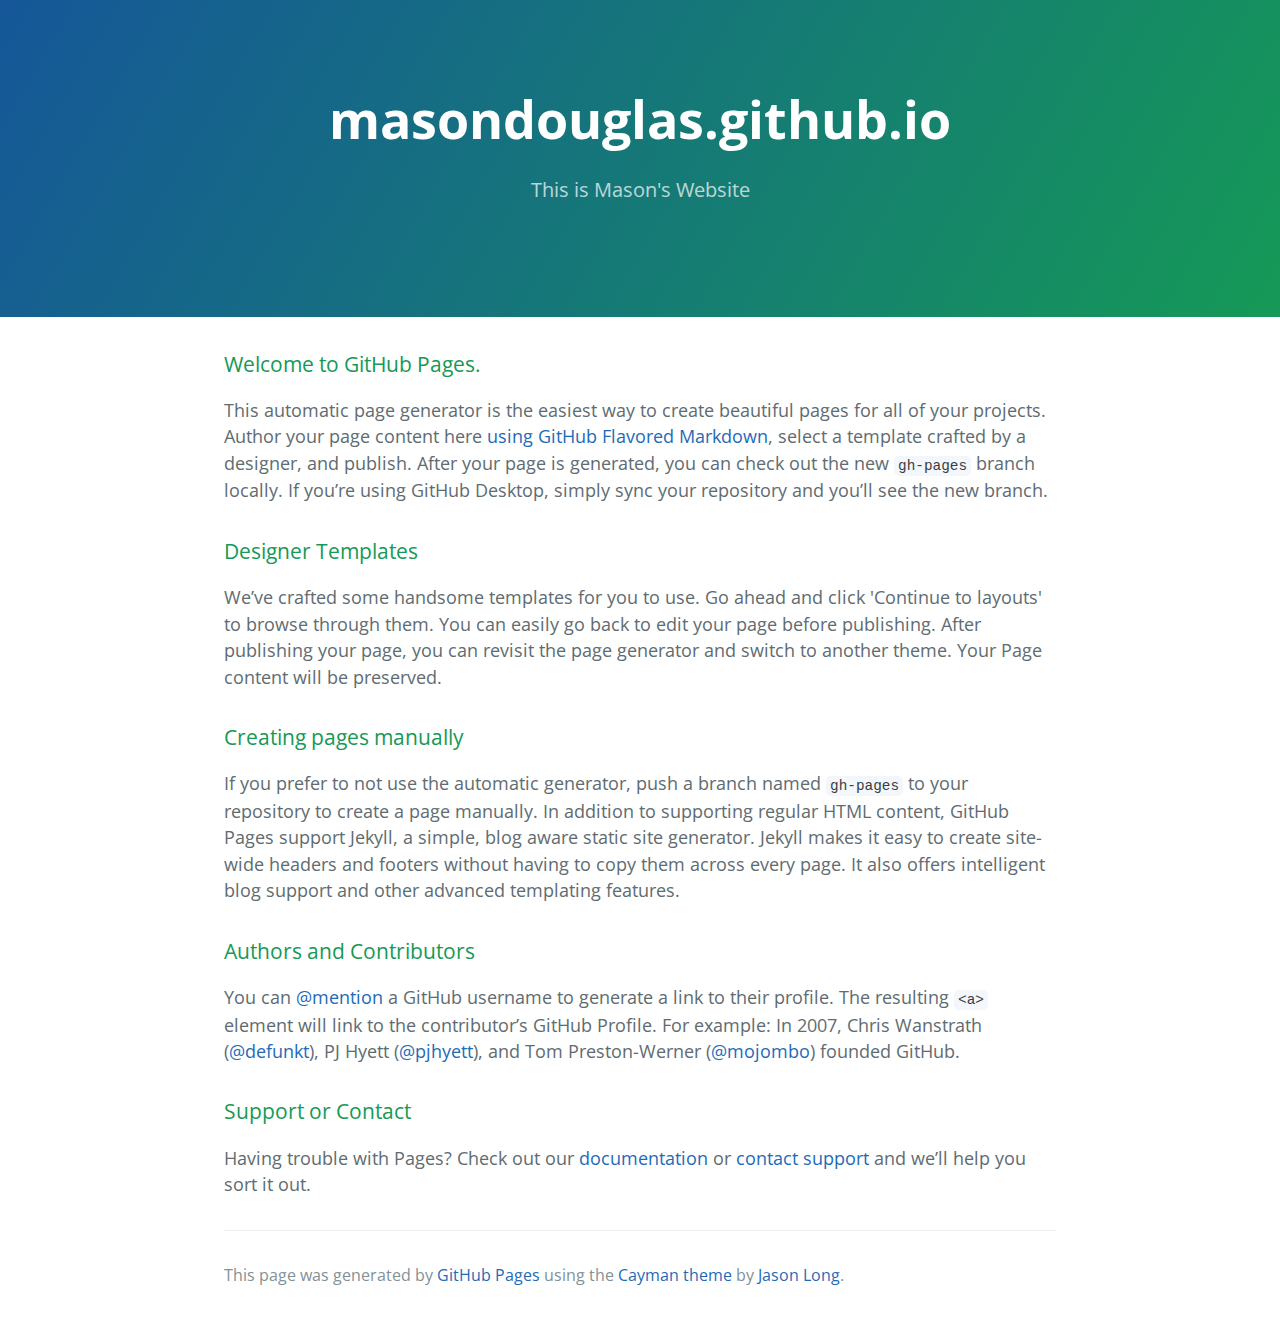
==== index.html @ 8ee0ec1b "Replace master branch with page content via GitHub" ====
<!DOCTYPE html>
<html lang="en-us">
  <head>
    <meta charset="UTF-8">
    <title>masondouglas.github.io by MasonDouglas</title>
    <meta name="viewport" content="width=device-width, initial-scale=1">
    <link rel="stylesheet" type="text/css" href="stylesheets/normalize.css" media="screen">
    <link href='https://fonts.googleapis.com/css?family=Open+Sans:400,700' rel='stylesheet' type='text/css'>
    <link rel="stylesheet" type="text/css" href="stylesheets/stylesheet.css" media="screen">
    <link rel="stylesheet" type="text/css" href="stylesheets/github-light.css" media="screen">
  </head>
  <body>
    <section class="page-header">
      <h1 class="project-name">masondouglas.github.io</h1>
      <h2 class="project-tagline">This is Mason&#39;s Website</h2>
    </section>

    <section class="main-content">
      <h3>
<a id="welcome-to-github-pages" class="anchor" href="#welcome-to-github-pages" aria-hidden="true"><span aria-hidden="true" class="octicon octicon-link"></span></a>Welcome to GitHub Pages.</h3>

<p>This automatic page generator is the easiest way to create beautiful pages for all of your projects. Author your page content here <a href="https://guides.github.com/features/mastering-markdown/">using GitHub Flavored Markdown</a>, select a template crafted by a designer, and publish. After your page is generated, you can check out the new <code>gh-pages</code> branch locally. If you’re using GitHub Desktop, simply sync your repository and you’ll see the new branch.</p>

<h3>
<a id="designer-templates" class="anchor" href="#designer-templates" aria-hidden="true"><span aria-hidden="true" class="octicon octicon-link"></span></a>Designer Templates</h3>

<p>We’ve crafted some handsome templates for you to use. Go ahead and click 'Continue to layouts' to browse through them. You can easily go back to edit your page before publishing. After publishing your page, you can revisit the page generator and switch to another theme. Your Page content will be preserved.</p>

<h3>
<a id="creating-pages-manually" class="anchor" href="#creating-pages-manually" aria-hidden="true"><span aria-hidden="true" class="octicon octicon-link"></span></a>Creating pages manually</h3>

<p>If you prefer to not use the automatic generator, push a branch named <code>gh-pages</code> to your repository to create a page manually. In addition to supporting regular HTML content, GitHub Pages support Jekyll, a simple, blog aware static site generator. Jekyll makes it easy to create site-wide headers and footers without having to copy them across every page. It also offers intelligent blog support and other advanced templating features.</p>

<h3>
<a id="authors-and-contributors" class="anchor" href="#authors-and-contributors" aria-hidden="true"><span aria-hidden="true" class="octicon octicon-link"></span></a>Authors and Contributors</h3>

<p>You can <a href="https://help.github.com/articles/basic-writing-and-formatting-syntax/#mentioning-users-and-teams" class="user-mention">@mention</a> a GitHub username to generate a link to their profile. The resulting <code>&lt;a&gt;</code> element will link to the contributor’s GitHub Profile. For example: In 2007, Chris Wanstrath (<a href="https://github.com/defunkt" class="user-mention">@defunkt</a>), PJ Hyett (<a href="https://github.com/pjhyett" class="user-mention">@pjhyett</a>), and Tom Preston-Werner (<a href="https://github.com/mojombo" class="user-mention">@mojombo</a>) founded GitHub.</p>

<h3>
<a id="support-or-contact" class="anchor" href="#support-or-contact" aria-hidden="true"><span aria-hidden="true" class="octicon octicon-link"></span></a>Support or Contact</h3>

<p>Having trouble with Pages? Check out our <a href="https://help.github.com/pages">documentation</a> or <a href="https://github.com/contact">contact support</a> and we’ll help you sort it out.</p>

      <footer class="site-footer">

        <span class="site-footer-credits">This page was generated by <a href="https://pages.github.com">GitHub Pages</a> using the <a href="https://github.com/jasonlong/cayman-theme">Cayman theme</a> by <a href="https://twitter.com/jasonlong">Jason Long</a>.</span>
      </footer>

    </section>

  
  </body>
</html>
---- stylesheets/stylesheet.css ----
* {
  box-sizing: border-box; }

body {
  padding: 0;
  margin: 0;
  font-family: "Open Sans", "Helvetica Neue", Helvetica, Arial, sans-serif;
  font-size: 16px;
  line-height: 1.5;
  color: #606c71; }

a {
  color: #1e6bb8;
  text-decoration: none; }
  a:hover {
    text-decoration: underline; }

.btn {
  display: inline-block;
  margin-bottom: 1rem;
  color: rgba(255, 255, 255, 0.7);
  background-color: rgba(255, 255, 255, 0.08);
  border-color: rgba(255, 255, 255, 0.2);
  border-style: solid;
  border-width: 1px;
  border-radius: 0.3rem;
  transition: color 0.2s, background-color 0.2s, border-color 0.2s; }
  .btn + .btn {
    margin-left: 1rem; }

.btn:hover {
  color: rgba(255, 255, 255, 0.8);
  text-decoration: none;
  background-color: rgba(255, 255, 255, 0.2);
  border-color: rgba(255, 255, 255, 0.3); }

@media screen and (min-width: 64em) {
  .btn {
    padding: 0.75rem 1rem; } }

@media screen and (min-width: 42em) and (max-width: 64em) {
  .btn {
    padding: 0.6rem 0.9rem;
    font-size: 0.9rem; } }

@media screen and (max-width: 42em) {
  .btn {
    display: block;
    width: 100%;
    padding: 0.75rem;
    font-size: 0.9rem; }
    .btn + .btn {
      margin-top: 1rem;
      margin-left: 0; } }

.page-header {
  color: #fff;
  text-align: center;
  background-color: #159957;
  background-image: linear-gradient(120deg, #155799, #159957); }

@media screen and (min-width: 64em) {
  .page-header {
    padding: 5rem 6rem; } }

@media screen and (min-width: 42em) and (max-width: 64em) {
  .page-header {
    padding: 3rem 4rem; } }

@media screen and (max-width: 42em) {
  .page-header {
    padding: 2rem 1rem; } }

.project-name {
  margin-top: 0;
  margin-bottom: 0.1rem; }

@media screen and (min-width: 64em) {
  .project-name {
    font-size: 3.25rem; } }

@media screen and (min-width: 42em) and (max-width: 64em) {
  .project-name {
    font-size: 2.25rem; } }

@media screen and (max-width: 42em) {
  .project-name {
    font-size: 1.75rem; } }

.project-tagline {
  margin-bottom: 2rem;
  font-weight: normal;
  opacity: 0.7; }

@media screen and (min-width: 64em) {
  .project-tagline {
    font-size: 1.25rem; } }

@media screen and (min-width: 42em) and (max-width: 64em) {
  .project-tagline {
    font-size: 1.15rem; } }

@media screen and (max-width: 42em) {
  .project-tagline {
    font-size: 1rem; } }

.main-content :first-child {
  margin-top: 0; }
.main-content img {
  max-width: 100%; }
.main-content h1, .main-content h2, .main-content h3, .main-content h4, .main-content h5, .main-content h6 {
  margin-top: 2rem;
  margin-bottom: 1rem;
  font-weight: normal;
  color: #159957; }
.main-content p {
  margin-bottom: 1em; }
.main-content code {
  padding: 2px 4px;
  font-family: Consolas, "Liberation Mono", Menlo, Courier, monospace;
  font-size: 0.9rem;
  color: #383e41;
  background-color: #f3f6fa;
  border-radius: 0.3rem; }
.main-content pre {
  padding: 0.8rem;
  margin-top: 0;
  margin-bottom: 1rem;
  font: 1rem Consolas, "Liberation Mono", Menlo, Courier, monospace;
  color: #567482;
  word-wrap: normal;
  background-color: #f3f6fa;
  border: solid 1px #dce6f0;
  border-radius: 0.3rem; }
  .main-content pre > code {
    padding: 0;
    margin: 0;
    font-size: 0.9rem;
    color: #567482;
    word-break: normal;
    white-space: pre;
    background: transparent;
    border: 0; }
.main-content .highlight {
  margin-bottom: 1rem; }
  .main-content .highlight pre {
    margin-bottom: 0;
    word-break: normal; }
.main-content .highlight pre, .main-content pre {
  padding: 0.8rem;
  overflow: auto;
  font-size: 0.9rem;
  line-height: 1.45;
  border-radius: 0.3rem; }
.main-content pre code, .main-content pre tt {
  display: inline;
  max-width: initial;
  padding: 0;
  margin: 0;
  overflow: initial;
  line-height: inherit;
  word-wrap: normal;
  background-color: transparent;
  border: 0; }
  .main-content pre code:before, .main-content pre code:after, .main-content pre tt:before, .main-content pre tt:after {
    content: normal; }
.main-content ul, .main-content ol {
  margin-top: 0; }
.main-content blockquote {
  padding: 0 1rem;
  margin-left: 0;
  color: #819198;
  border-left: 0.3rem solid #dce6f0; }
  .main-content blockquote > :first-child {
    margin-top: 0; }
  .main-content blockquote > :last-child {
    margin-bottom: 0; }
.main-content table {
  display: block;
  width: 100%;
  overflow: auto;
  word-break: normal;
  word-break: keep-all; }
  .main-content table th {
    font-weight: bold; }
  .main-content table th, .main-content table td {
    padding: 0.5rem 1rem;
    border: 1px solid #e9ebec; }
.main-content dl {
  padding: 0; }
  .main-content dl dt {
    padding: 0;
    margin-top: 1rem;
    font-size: 1rem;
    font-weight: bold; }
  .main-content dl dd {
    padding: 0;
    margin-bottom: 1rem; }
.main-content hr {
  height: 2px;
  padding: 0;
  margin: 1rem 0;
  background-color: #eff0f1;
  border: 0; }

@media screen and (min-width: 64em) {
  .main-content {
    max-width: 64rem;
    padding: 2rem 6rem;
    margin: 0 auto;
    font-size: 1.1rem; } }

@media screen and (min-width: 42em) and (max-width: 64em) {
  .main-content {
    padding: 2rem 4rem;
    font-size: 1.1rem; } }

@media screen and (max-width: 42em) {
  .main-content {
    padding: 2rem 1rem;
    font-size: 1rem; } }

.site-footer {
  padding-top: 2rem;
  margin-top: 2rem;
  border-top: solid 1px #eff0f1; }

.site-footer-owner {
  display: block;
  font-weight: bold; }

.site-footer-credits {
  color: #819198; }

@media screen and (min-width: 64em) {
  .site-footer {
    font-size: 1rem; } }

@media screen and (min-width: 42em) and (max-width: 64em) {
  .site-footer {
    font-size: 1rem; } }

@media screen and (max-width: 42em) {
  .site-footer {
    font-size: 0.9rem; } }
---- stylesheets/github-light.css ----
/*
   Copyright 2014 GitHub Inc.

   Licensed under the Apache License, Version 2.0 (the "License");
   you may not use this file except in compliance with the License.
   You may obtain a copy of the License at

       http://www.apache.org/licenses/LICENSE-2.0

   Unless required by applicable law or agreed to in writing, software
   distributed under the License is distributed on an "AS IS" BASIS,
   WITHOUT WARRANTIES OR CONDITIONS OF ANY KIND, either express or implied.
   See the License for the specific language governing permissions and
   limitations under the License.

*/

.pl-c /* comment */ {
  color: #969896;
}

.pl-c1      /* constant, markup.raw, meta.diff.header, meta.module-reference, meta.property-name, support, support.constant, support.variable, variable.other.constant */,
.pl-s .pl-v /* string variable */ {
  color: #0086b3;
}

.pl-e  /* entity */,
.pl-en /* entity.name */ {
  color: #795da3;
}

.pl-s .pl-s1 /* string source */,
.pl-smi      /* storage.modifier.import, storage.modifier.package, storage.type.java, variable.other, variable.parameter.function */ {
  color: #333;
}

.pl-ent /* entity.name.tag */ {
  color: #63a35c;
}

.pl-k /* keyword, storage, storage.type */ {
  color: #a71d5d;
}

.pl-pds              /* punctuation.definition.string, string.regexp.character-class */,
.pl-s                /* string */,
.pl-s .pl-pse .pl-s1 /* string punctuation.section.embedded source */,
.pl-sr               /* string.regexp */,
.pl-sr .pl-cce       /* string.regexp constant.character.escape */,
.pl-sr .pl-sra       /* string.regexp string.regexp.arbitrary-repitition */,
.pl-sr .pl-sre       /* string.regexp source.ruby.embedded */ {
  color: #183691;
}

.pl-v /* variable */ {
  color: #ed6a43;
}

.pl-id /* invalid.deprecated */ {
  color: #b52a1d;
}

.pl-ii /* invalid.illegal */ {
  background-color: #b52a1d;
  color: #f8f8f8;
}

.pl-sr .pl-cce /* string.regexp constant.character.escape */ {
  color: #63a35c;
  font-weight: bold;
}

.pl-ml /* markup.list */ {
  color: #693a17;
}

.pl-mh        /* markup.heading */,
.pl-mh .pl-en /* markup.heading entity.name */,
.pl-ms        /* meta.separator */ {
  color: #1d3e81;
  font-weight: bold;
}

.pl-mq /* markup.quote */ {
  color: #008080;
}

.pl-mi /* markup.italic */ {
  color: #333;
  font-style: italic;
}

.pl-mb /* markup.bold */ {
  color: #333;
  font-weight: bold;
}

.pl-md /* markup.deleted, meta.diff.header.from-file */ {
  background-color: #ffecec;
  color: #bd2c00;
}

.pl-mi1 /* markup.inserted, meta.diff.header.to-file */ {
  background-color: #eaffea;
  color: #55a532;
}

.pl-mdr /* meta.diff.range */ {
  color: #795da3;
  font-weight: bold;
}

.pl-mo /* meta.output */ {
  color: #1d3e81;
}
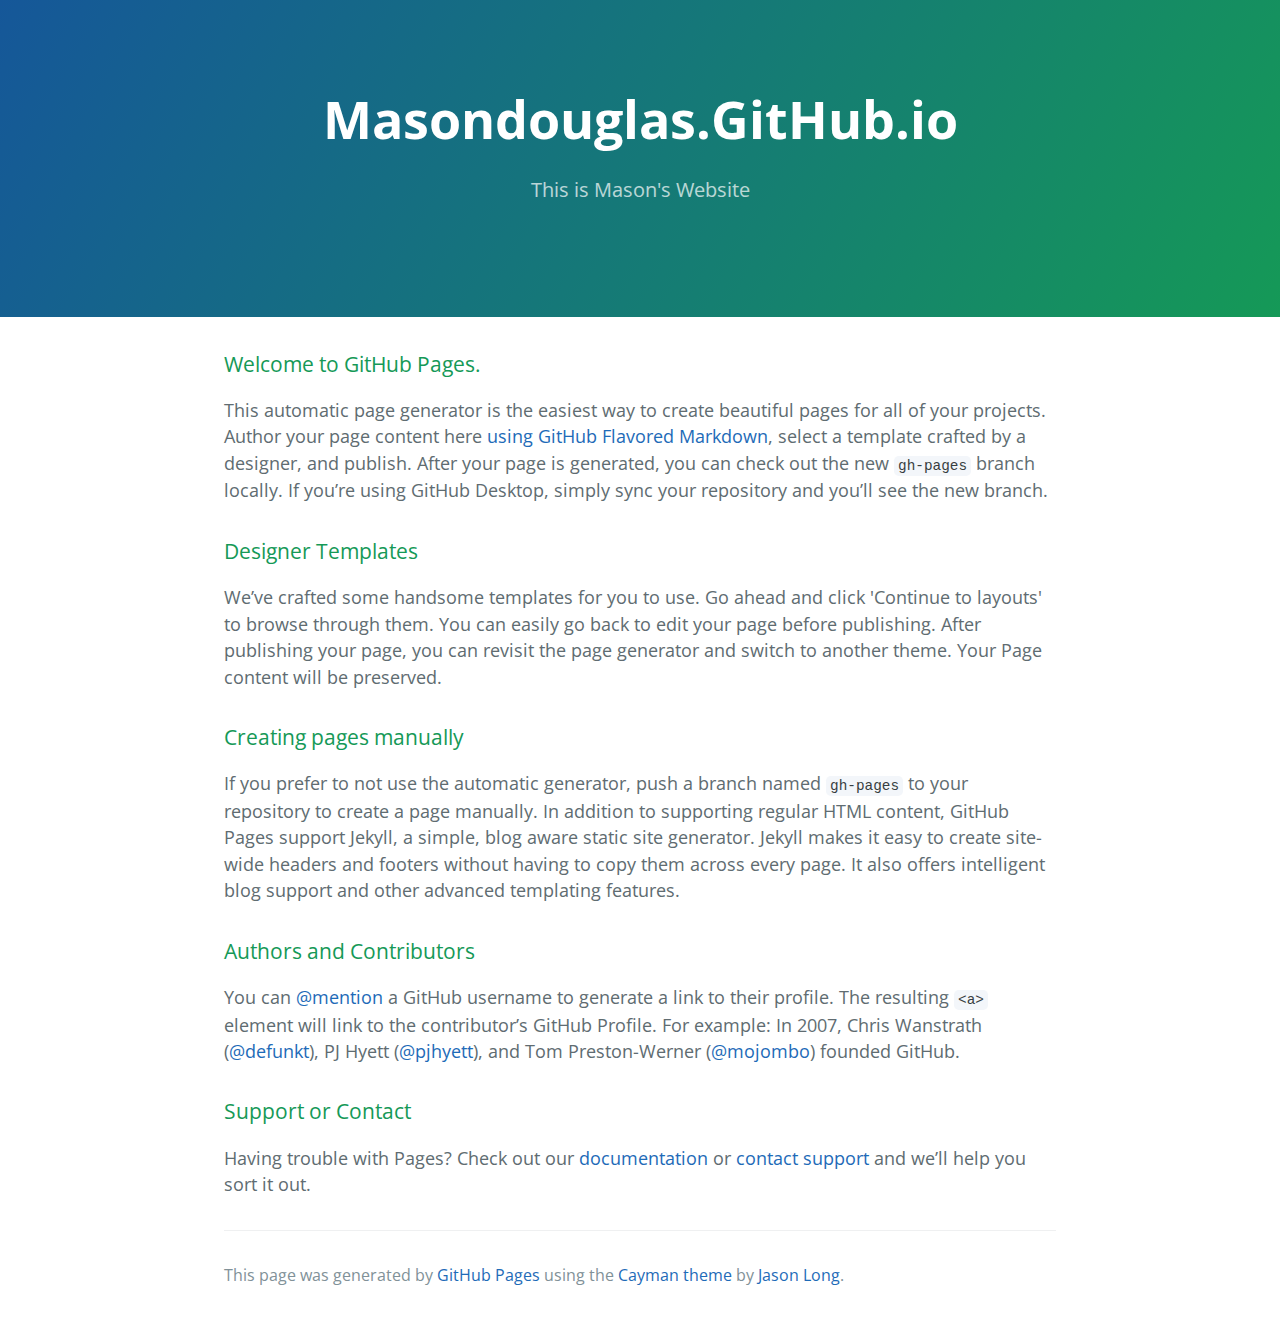
==== commit 2cdbc7a5: "Revert "Replace master branch with page content via GitHub"" ====
--- a/index.html
+++ b/index.html
@@ -2,7 +2,7 @@
 <html lang="en-us">
   <head>
     <meta charset="UTF-8">
-    <title>masondouglas.github.io by MasonDouglas</title>
+    <title>Masondouglas.GitHub.io by MasonDouglas</title>
     <meta name="viewport" content="width=device-width, initial-scale=1">
     <link rel="stylesheet" type="text/css" href="stylesheets/normalize.css" media="screen">
     <link href='https://fonts.googleapis.com/css?family=Open+Sans:400,700' rel='stylesheet' type='text/css'>
@@ -11,7 +11,7 @@
   </head>
   <body>
     <section class="page-header">
-      <h1 class="project-name">masondouglas.github.io</h1>
+      <h1 class="project-name">Masondouglas.GitHub.io</h1>
       <h2 class="project-tagline">This is Mason&#39;s Website</h2>
     </section>
 
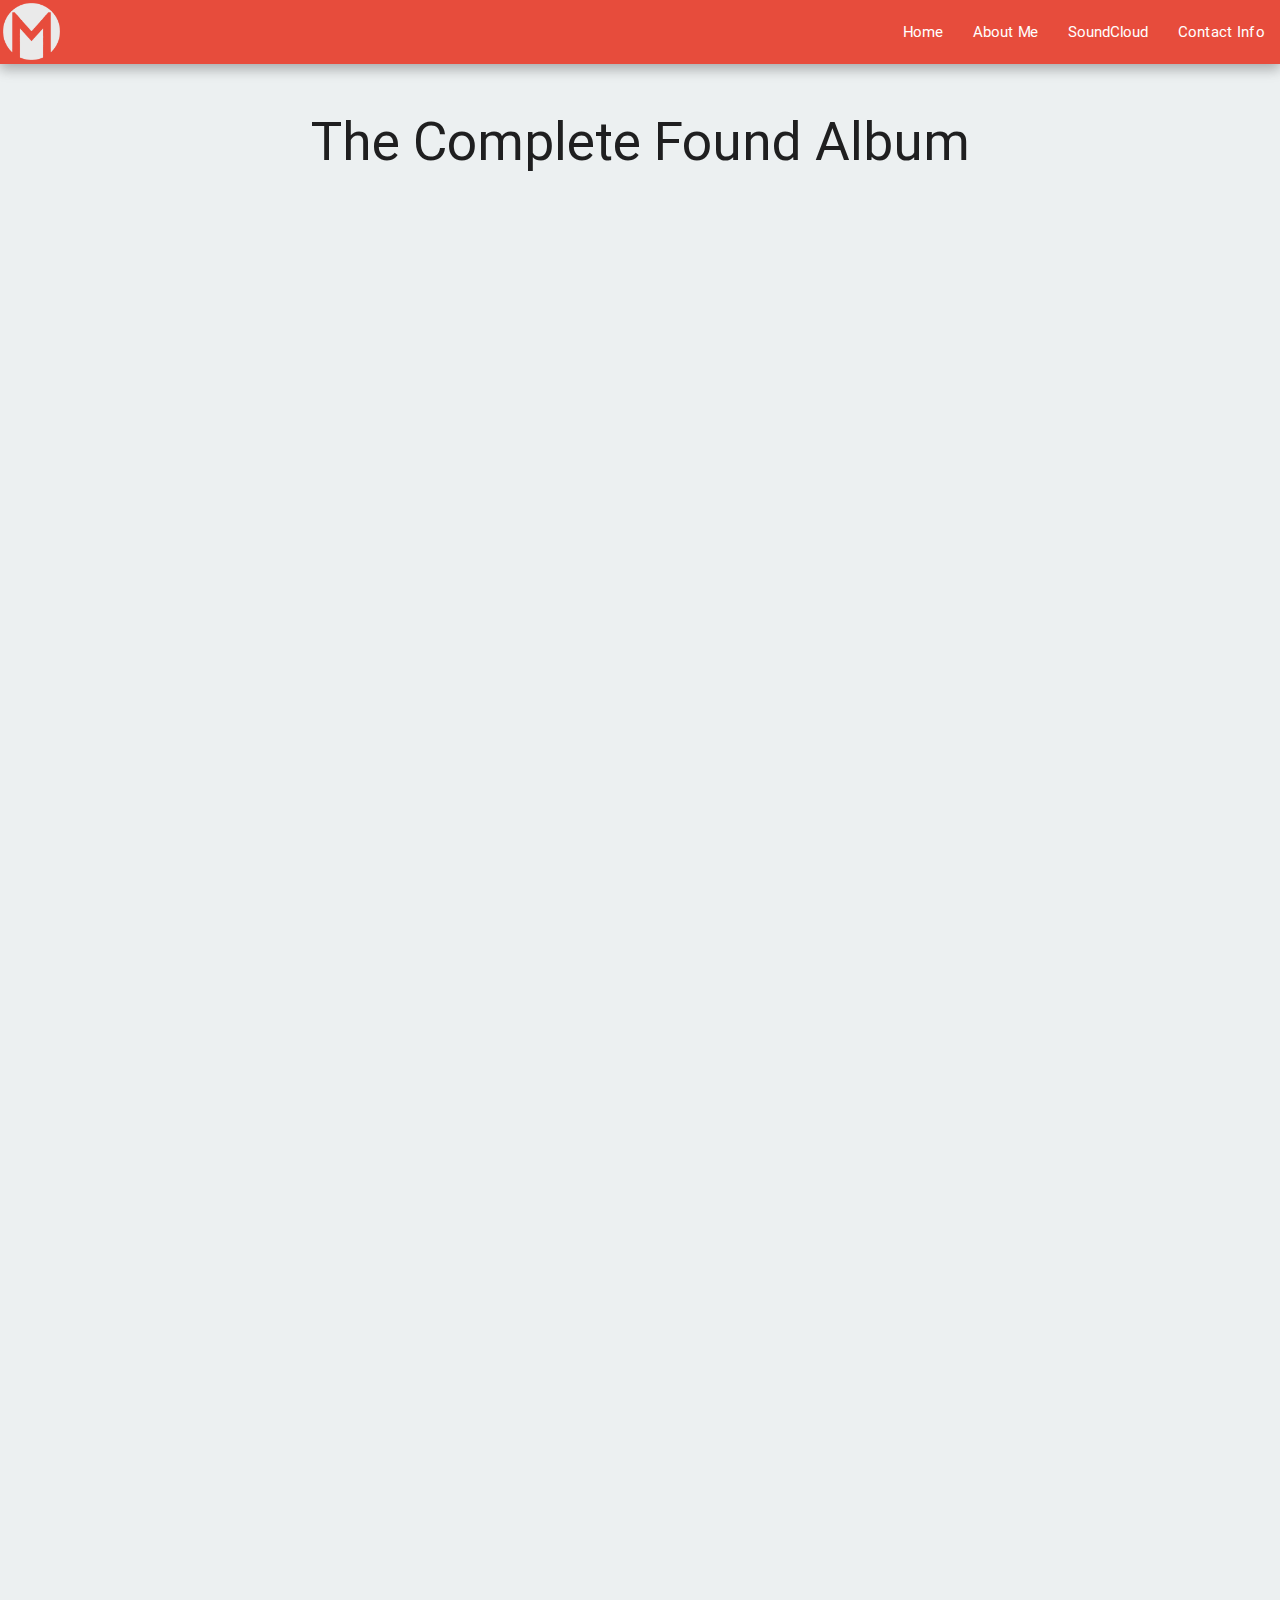
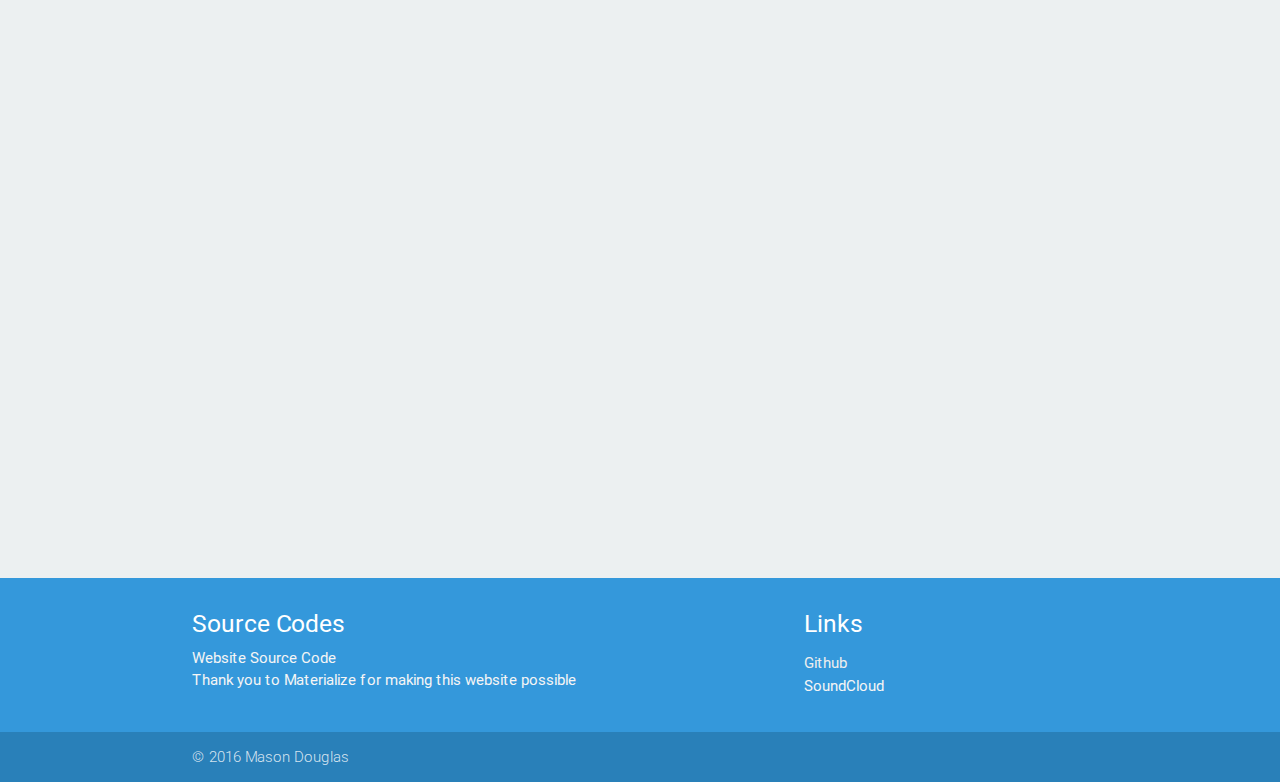
==== commit 7be95285: "Revert "Replace master branch with page content via GitHub"" ====
--- a/index.html
+++ b/index.html
@@ -1,53 +1,117 @@
 <!DOCTYPE html>
-<html lang="en-us">
-  <head>
-    <meta charset="UTF-8">
-    <title>Masondouglas.GitHub.io by MasonDouglas</title>
-    <meta name="viewport" content="width=device-width, initial-scale=1">
-    <link rel="stylesheet" type="text/css" href="stylesheets/normalize.css" media="screen">
-    <link href='https://fonts.googleapis.com/css?family=Open+Sans:400,700' rel='stylesheet' type='text/css'>
-    <link rel="stylesheet" type="text/css" href="stylesheets/stylesheet.css" media="screen">
-    <link rel="stylesheet" type="text/css" href="stylesheets/github-light.css" media="screen">
-  </head>
-  <body>
-    <section class="page-header">
-      <h1 class="project-name">Masondouglas.GitHub.io</h1>
-      <h2 class="project-tagline">This is Mason&#39;s Website</h2>
-    </section>
+<html lang="en">
 
-    <section class="main-content">
-      <h3>
-<a id="welcome-to-github-pages" class="anchor" href="#welcome-to-github-pages" aria-hidden="true"><span aria-hidden="true" class="octicon octicon-link"></span></a>Welcome to GitHub Pages.</h3>
+	<head>
+		<title>Mason Douglas</title>
+		<meta charset="UTF-8">
+		<meta name="description" content="Mason's Website">
+		<meta name="author" content="Mason Douglas">
+		<meta name="viewport" content="width=device-width, initial-scale=1">
+		<link rel="icon" type="image/png" href="css/img/mason.ico">
+		<link href="http://fonts.googleapis.com/icon?family=Material+Icons" rel="stylesheet">
+		<link type="text/css" rel="stylesheet" href="css/materialize.css"  media="screen,projection"/>
+		<meta name="viewport" content="width=device-width, initial-scale=1.0"/>
+	</head>
 
-<p>This automatic page generator is the easiest way to create beautiful pages for all of your projects. Author your page content here <a href="https://guides.github.com/features/mastering-markdown/">using GitHub Flavored Markdown</a>, select a template crafted by a designer, and publish. After your page is generated, you can check out the new <code>gh-pages</code> branch locally. If you’re using GitHub Desktop, simply sync your repository and you’ll see the new branch.</p>
-
-<h3>
-<a id="designer-templates" class="anchor" href="#designer-templates" aria-hidden="true"><span aria-hidden="true" class="octicon octicon-link"></span></a>Designer Templates</h3>
-
-<p>We’ve crafted some handsome templates for you to use. Go ahead and click 'Continue to layouts' to browse through them. You can easily go back to edit your page before publishing. After publishing your page, you can revisit the page generator and switch to another theme. Your Page content will be preserved.</p>
-
-<h3>
-<a id="creating-pages-manually" class="anchor" href="#creating-pages-manually" aria-hidden="true"><span aria-hidden="true" class="octicon octicon-link"></span></a>Creating pages manually</h3>
-
-<p>If you prefer to not use the automatic generator, push a branch named <code>gh-pages</code> to your repository to create a page manually. In addition to supporting regular HTML content, GitHub Pages support Jekyll, a simple, blog aware static site generator. Jekyll makes it easy to create site-wide headers and footers without having to copy them across every page. It also offers intelligent blog support and other advanced templating features.</p>
-
-<h3>
-<a id="authors-and-contributors" class="anchor" href="#authors-and-contributors" aria-hidden="true"><span aria-hidden="true" class="octicon octicon-link"></span></a>Authors and Contributors</h3>
-
-<p>You can <a href="https://help.github.com/articles/basic-writing-and-formatting-syntax/#mentioning-users-and-teams" class="user-mention">@mention</a> a GitHub username to generate a link to their profile. The resulting <code>&lt;a&gt;</code> element will link to the contributor’s GitHub Profile. For example: In 2007, Chris Wanstrath (<a href="https://github.com/defunkt" class="user-mention">@defunkt</a>), PJ Hyett (<a href="https://github.com/pjhyett" class="user-mention">@pjhyett</a>), and Tom Preston-Werner (<a href="https://github.com/mojombo" class="user-mention">@mojombo</a>) founded GitHub.</p>
-
-<h3>
-<a id="support-or-contact" class="anchor" href="#support-or-contact" aria-hidden="true"><span aria-hidden="true" class="octicon octicon-link"></span></a>Support or Contact</h3>
-
-<p>Having trouble with Pages? Check out our <a href="https://help.github.com/pages">documentation</a> or <a href="https://github.com/contact">contact support</a> and we’ll help you sort it out.</p>
-
-      <footer class="site-footer">
-
-        <span class="site-footer-credits">This page was generated by <a href="https://pages.github.com">GitHub Pages</a> using the <a href="https://github.com/jasonlong/cayman-theme">Cayman theme</a> by <a href="https://twitter.com/jasonlong">Jason Long</a>.</span>
-      </footer>
-
-    </section>
-
-  
-  </body>
-</html>
+	<body>
+		<nav>
+			<div class="nav-wrapper">
+				<a href="#!" class="brand-logo"><img id="header-logo-yah" alt="Mason Douglas" src="css/img/logo.png"></a>
+				<a href="#" data-activates="mobile-demo" class="button-collapse"><i class="material-icons">menu</i></a>
+				<ul class="right hide-on-med-and-down">
+					<li><a href="index.html">Home</a></li>
+					<li><a href="bio.html">About Me</a></li>
+					<li><a href="https://soundcloud.com/mason-douglas-music">SoundCloud</a></li>
+					<li><a href="contact.html">Contact Info</a></li>
+				</ul>
+				<ul class="side-nav" id="mobile-demo">
+					<li><a href="index.html">Home</a></li>
+					<li><a href="bio.html">About Me</a></li>
+					<li><a href="https://soundcloud.com/mason-douglas-music">SoundCloud</a></li>
+					<li><a href="contact.html">Contact Info</a></li>
+				</ul>
+			</div>
+		</nav>
+		<br>
+		<div class="row">
+			<center><div class="col s12"><h2>The Complete Found Album</h2></div></center>
+			<div class="col s12"><iframe width="100%" height="500" scrolling="no" frameborder="no" src="https://w.soundcloud.com/player/?url=https%3A//api.soundcloud.com/playlists/167883898&amp;auto_play=false&amp;hide_related=false&amp;show_comments=true&amp;show_user=true&amp;show_reposts=false&amp;visual=true"></iframe></div>
+		</div>
+		<br>
+		<br>
+		<div class="row">
+			<div class="col s4"><iframe width="100%" height="150" scrolling="no" frameborder="no" src="https://w.soundcloud.com/player/?url=https%3A//api.soundcloud.com/tracks/219674611&amp;auto_play=false&amp;hide_related=false&amp;show_comments=true&amp;show_user=true&amp;show_reposts=false&amp;visual=true"></iframe></div>
+			<div class="col s4"><iframe width="100%" height="150" scrolling="no" frameborder="no" src="https://w.soundcloud.com/player/?url=https%3A//api.soundcloud.com/tracks/220203130&amp;auto_play=false&amp;hide_related=false&amp;show_comments=true&amp;show_user=true&amp;show_reposts=false&amp;visual=true"></iframe></div>
+			<div class="col s4"><iframe width="100%" height="150" scrolling="no" frameborder="no" src="https://w.soundcloud.com/player/?url=https%3A//api.soundcloud.com/tracks/220206287&amp;auto_play=false&amp;hide_related=false&amp;show_comments=true&amp;show_user=true&amp;show_reposts=false&amp;visual=true"></iframe></div>
+		</div>
+		<br>
+		<div class="row">
+			<div class="col s4"><iframe width="100%" height="150" scrolling="no" frameborder="no" src="https://w.soundcloud.com/player/?url=https%3A//api.soundcloud.com/tracks/220291172&amp;auto_play=false&amp;hide_related=false&amp;show_comments=true&amp;show_user=true&amp;show_reposts=false&amp;visual=true"></iframe></div>
+			<div class="col s4"><iframe width="100%" height="150" scrolling="no" frameborder="no" src="https://w.soundcloud.com/player/?url=https%3A//api.soundcloud.com/tracks/220291590&amp;auto_play=false&amp;hide_related=false&amp;show_comments=true&amp;show_user=true&amp;show_reposts=false&amp;visual=true"></iframe></div>
+			<div class="col s4"><iframe width="100%" height="150" scrolling="no" frameborder="no" src="https://w.soundcloud.com/player/?url=https%3A//api.soundcloud.com/tracks/220297924&amp;auto_play=false&amp;hide_related=false&amp;show_comments=true&amp;show_user=true&amp;show_reposts=false&amp;visual=true"></iframe></div>
+		</div>
+		<br>
+		<div class="row">
+			<div class="col s4"><iframe width="100%" height="150" scrolling="no" frameborder="no" src="https://w.soundcloud.com/player/?url=https%3A//api.soundcloud.com/tracks/220300166&amp;auto_play=false&amp;hide_related=false&amp;show_comments=true&amp;show_user=true&amp;show_reposts=false&amp;visual=true"></iframe></div>
+			<div class="col s4"><iframe width="100%" height="150" scrolling="no" frameborder="no" src="https://w.soundcloud.com/player/?url=https%3A//api.soundcloud.com/tracks/220304032&amp;auto_play=false&amp;hide_related=false&amp;show_comments=true&amp;show_user=true&amp;show_reposts=false&amp;visual=true"></iframe></div>
+			<div class="col s4"><iframe width="100%" height="150" scrolling="no" frameborder="no" src="https://w.soundcloud.com/player/?url=https%3A//api.soundcloud.com/tracks/220310411&amp;auto_play=false&amp;hide_related=false&amp;show_comments=true&amp;show_user=true&amp;show_reposts=false&amp;visual=true"></iframe></div>
+		</div>
+		<br>
+		<div class="row">
+			<div class="col s4"><iframe width="100%" height="150" scrolling="no" frameborder="no" src="https://w.soundcloud.com/player/?url=https%3A//api.soundcloud.com/tracks/222438532&amp;auto_play=false&amp;hide_related=false&amp;show_comments=true&amp;show_user=true&amp;show_reposts=false&amp;visual=true"></iframe></div>
+			<div class="col s4"><iframe width="100%" height="150" scrolling="no" frameborder="no" src="https://w.soundcloud.com/player/?url=https%3A//api.soundcloud.com/tracks/222529716&amp;auto_play=false&amp;hide_related=false&amp;show_comments=true&amp;show_user=true&amp;show_reposts=false&amp;visual=true"></iframe></div>
+			<div class="col s4"><iframe width="100%" height="150" scrolling="no" frameborder="no" src="https://w.soundcloud.com/player/?url=https%3A//api.soundcloud.com/tracks/229170748&amp;auto_play=false&amp;hide_related=false&amp;show_comments=true&amp;show_user=true&amp;show_reposts=false&amp;visual=true"></iframe></div>
+		</div>
+		<br>
+		<div class="row">
+			<div class="col s4"><iframe width="100%" height="150" scrolling="no" frameborder="no" src="https://w.soundcloud.com/player/?url=https%3A//api.soundcloud.com/tracks/229172853&amp;auto_play=false&amp;hide_related=false&amp;show_comments=true&amp;show_user=true&amp;show_reposts=false&amp;visual=true"></iframe></div>
+			<div class="col s4"><iframe width="100%" height="150" scrolling="no" frameborder="no" src="https://w.soundcloud.com/player/?url=https%3A//api.soundcloud.com/tracks/232619182&amp;auto_play=false&amp;hide_related=false&amp;show_comments=true&amp;show_user=true&amp;show_reposts=false&amp;visual=true"></iframe></div>
+			<div class="col s4"><iframe width="100%" height="150" scrolling="no" frameborder="no" src="https://w.soundcloud.com/player/?url=https%3A//api.soundcloud.com/tracks/233398210&amp;auto_play=false&amp;hide_related=false&amp;show_comments=true&amp;show_user=true&amp;show_reposts=false&amp;visual=true"></iframe></div>
+		</div>
+		<br>
+		<div class="row">
+			<div class="col s4"><iframe width="100%" height="150 scrolling="no" frameborder="no" src="https://w.soundcloud.com/player/?url=https%3A//api.soundcloud.com/tracks/233722357&amp;auto_play=false&amp;hide_related=false&amp;show_comments=true&amp;show_user=true&amp;show_reposts=false&amp;visual=true"></iframe></div>
+			<div class="col s4"><iframe width="100%" height="150" scrolling="no" frameborder="no" src="https://w.soundcloud.com/player/?url=https%3A//api.soundcloud.com/tracks/234919133&amp;auto_play=false&amp;hide_related=false&amp;show_comments=true&amp;show_user=true&amp;show_reposts=false&amp;visual=true"></iframe></div>
+			<div class="col s4"><iframe width="100%" height="150" scrolling="no" frameborder="no" src="https://w.soundcloud.com/player/?url=https%3A//api.soundcloud.com/tracks/245694127&amp;auto_play=false&amp;hide_related=false&amp;show_comments=true&amp;show_user=true&amp;show_reposts=false&amp;visual=true"></iframe></div>
+		</div>
+		<br>
+		<div class="row">
+			<center><div class="col s12"><iframe width="100%" height="150" scrolling="no" frameborder="no" src="https://w.soundcloud.com/player/?url=https%3A//api.soundcloud.com/tracks/248063342&amp;auto_play=false&amp;hide_related=false&amp;show_comments=true&amp;show_user=true&amp;show_reposts=false&amp;visual=true"></iframe></div></center>
+		</div>
+		<br>
+		
+		<footer class="page-footer">
+			<div class="container">
+				<div class="row">
+					<div class="col l6 s12">
+						<h5 class="white-text">Source Codes</h5>
+						<a class="grey-text text-lighten-4" href="https://github.com/MasonDouglas/masondouglas.github.io">Website Source Code</a>
+						<br>
+						<a class="grey-text text-lighten-4">Thank you to Materialize for making this website possible</a>
+					</div>
+					<div class="col l4 offset-l2 s12">
+						<h5 class="white-text">Links</h5>
+						<ul>
+						  <li><a class="grey-text text-lighten-3" href="https://github.com/MasonDouglas">Github</a></li>
+						  <li><a class="grey-text text-lighten-4" href="https://soundcloud.com/mason-douglas-music">SoundCloud</a></li>
+						</ul>
+					</div>
+				</div>
+			</div>
+			<div class="footer-copyright">
+				<div class="container">
+					© 2016 Mason Douglas
+				</div>
+			</div>
+        </footer>
+            
+		
+		<script type="text/javascript" src="https://code.jquery.com/jquery-2.1.1.min.js"></script>
+		<script type="text/javascript" src="js/materialize.min.js"></script>
+		<script>
+  $(document).ready(function(){
+   $(".button-collapse").sideNav();
+    });
+		</script>
+	</body>
+</html>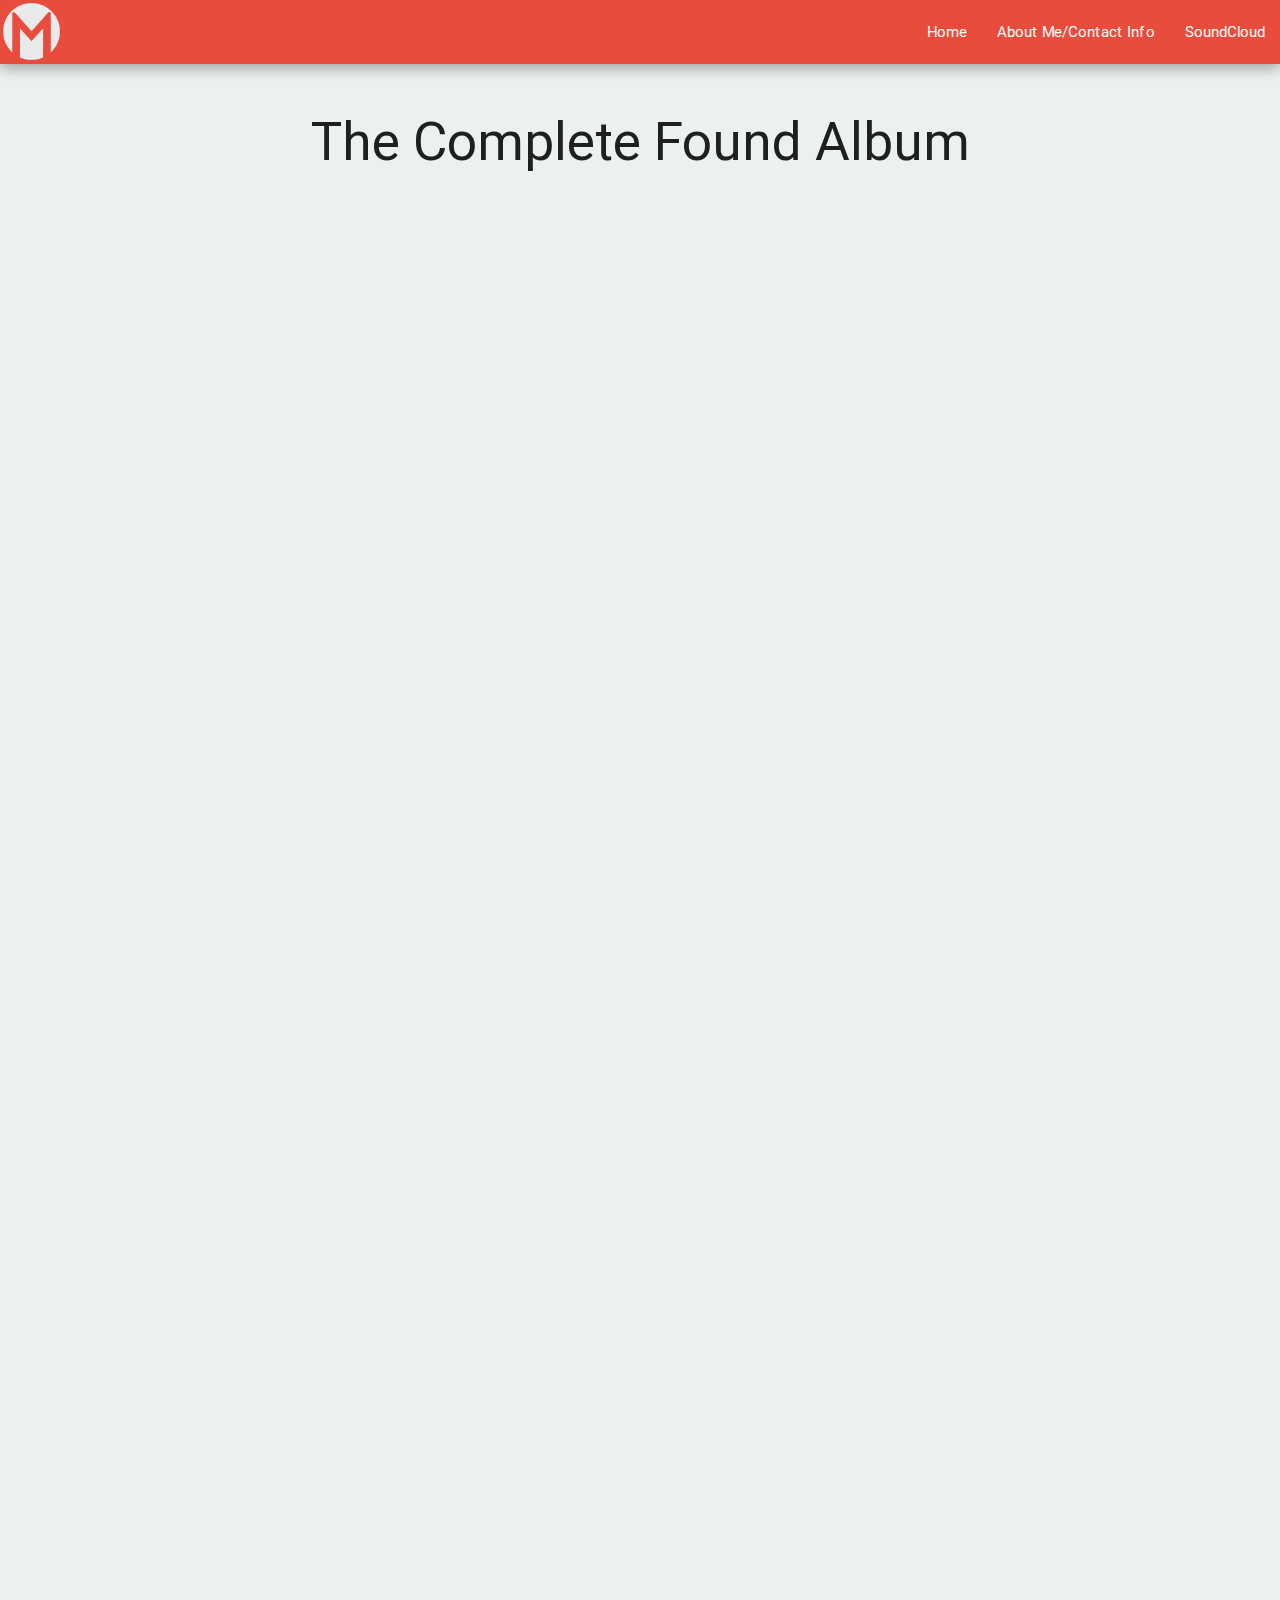
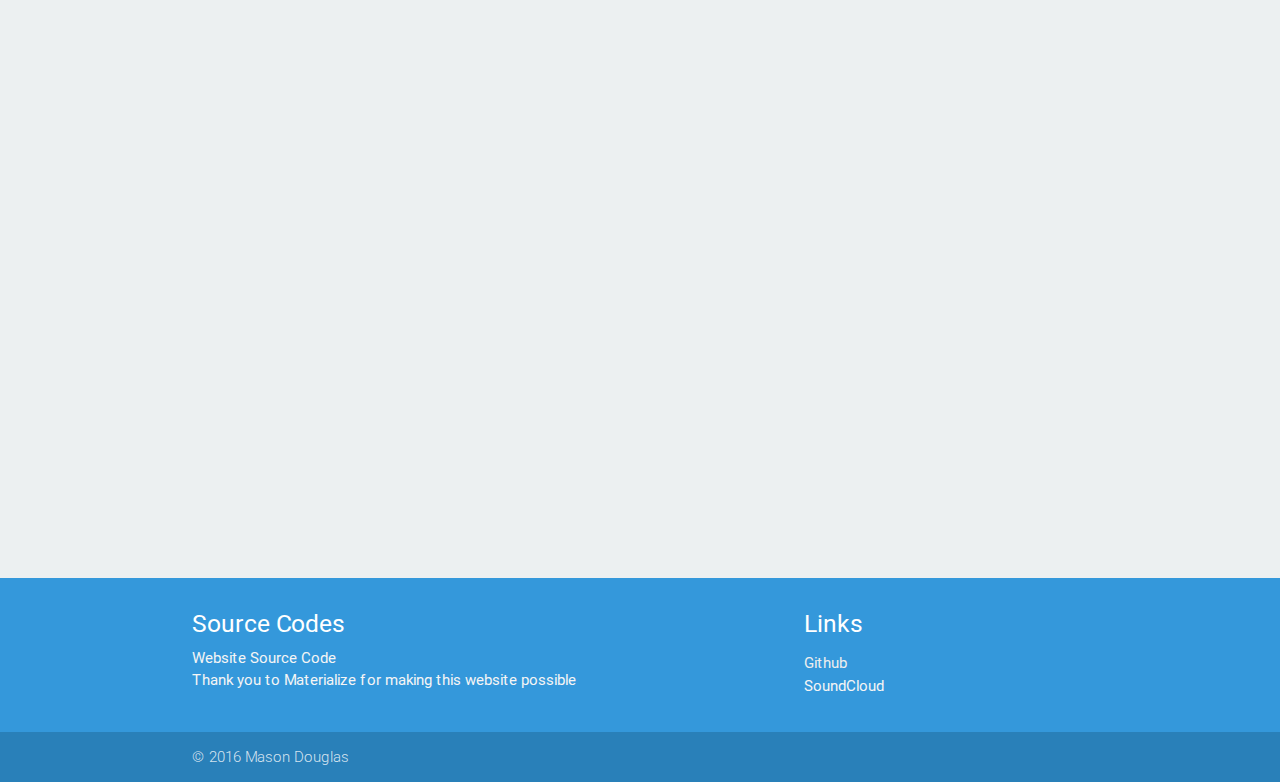
==== commit 9fee0631: "Add contact to header" ====
--- a/index.html
+++ b/index.html
@@ -20,15 +20,13 @@
 				<a href="#" data-activates="mobile-demo" class="button-collapse"><i class="material-icons">menu</i></a>
 				<ul class="right hide-on-med-and-down">
 					<li><a href="index.html">Home</a></li>
-					<li><a href="bio.html">About Me</a></li>
+					<li><a href="bio.html">About Me/Contact Info</a></li>
 					<li><a href="https://soundcloud.com/mason-douglas-music">SoundCloud</a></li>
-					<li><a href="contact.html">Contact Info</a></li>
 				</ul>
 				<ul class="side-nav" id="mobile-demo">
 					<li><a href="index.html">Home</a></li>
-					<li><a href="bio.html">About Me</a></li>
+					<li><a href="bio.html">About Me/Contact Info</a></li>
 					<li><a href="https://soundcloud.com/mason-douglas-music">SoundCloud</a></li>
-					<li><a href="contact.html">Contact Info</a></li>
 				</ul>
 			</div>
 		</nav>
@@ -114,4 +112,4 @@
     });
 		</script>
 	</body>
-</html>+</html>
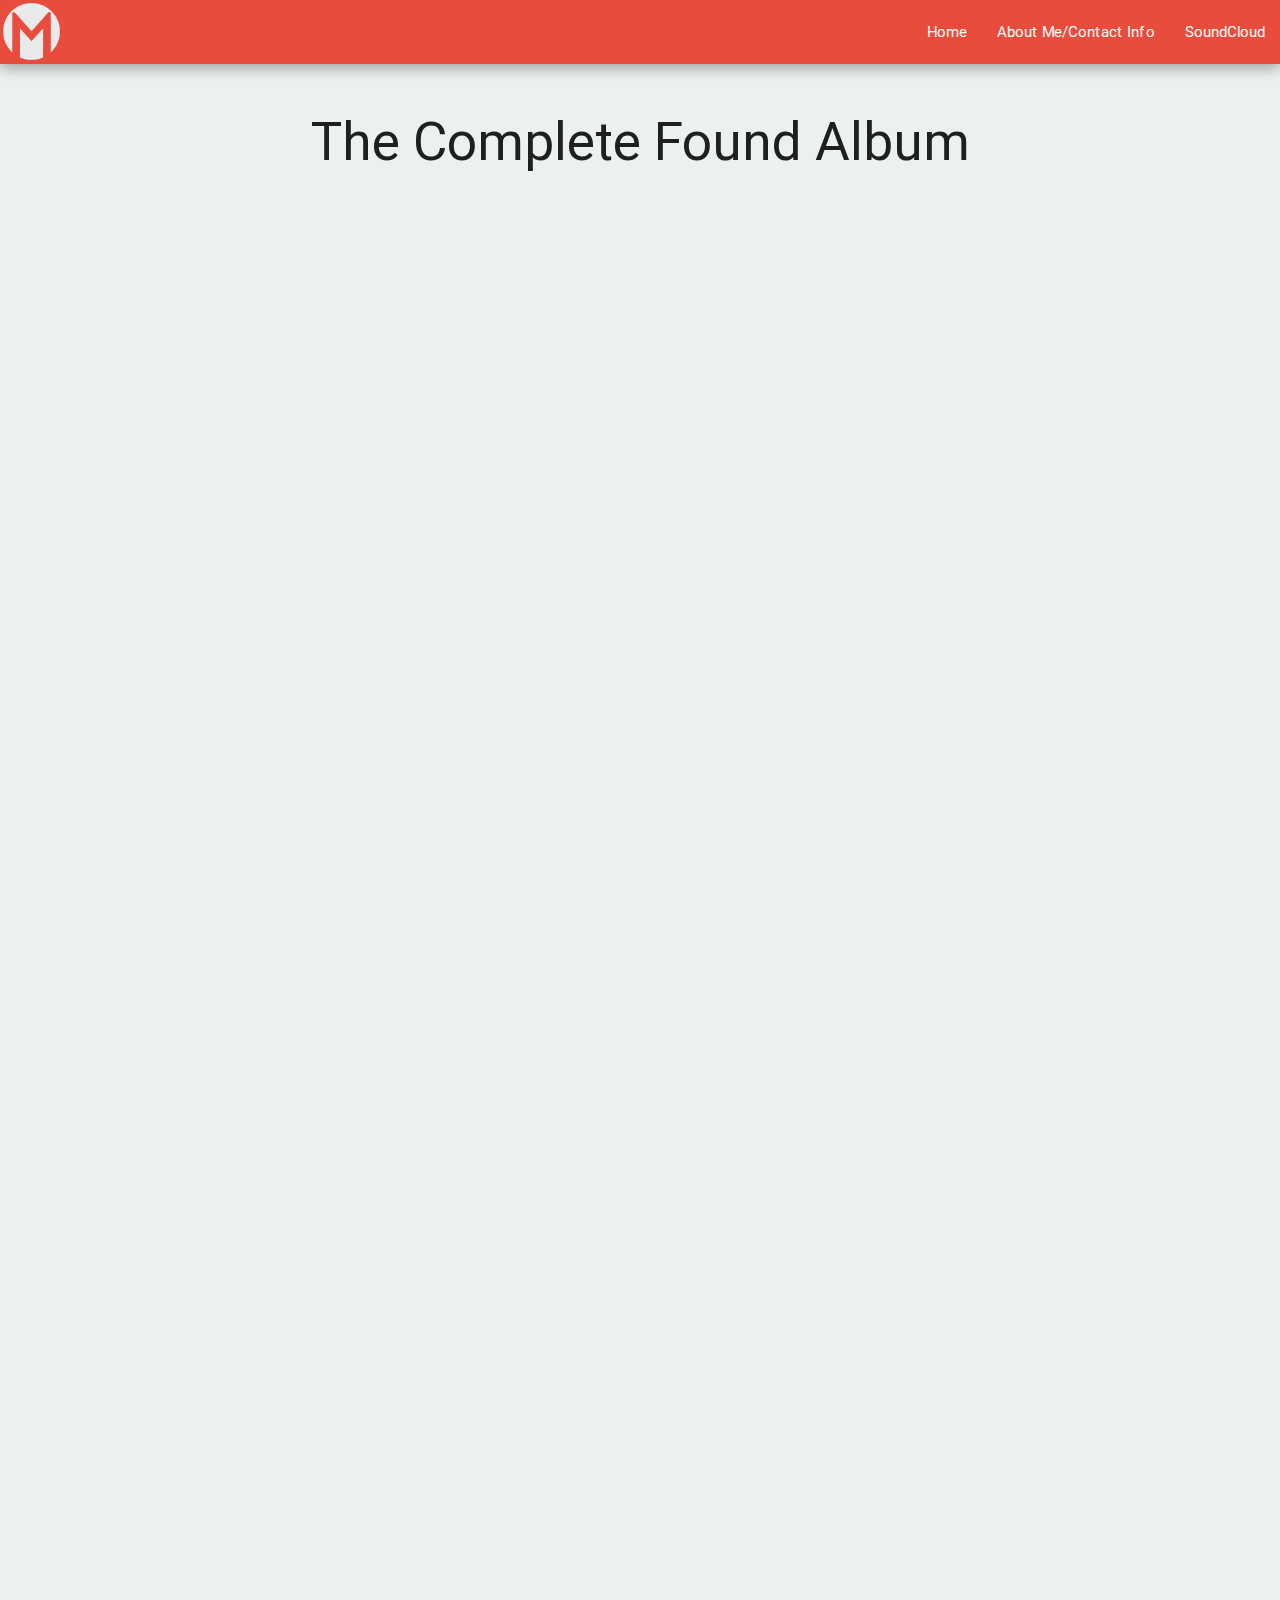
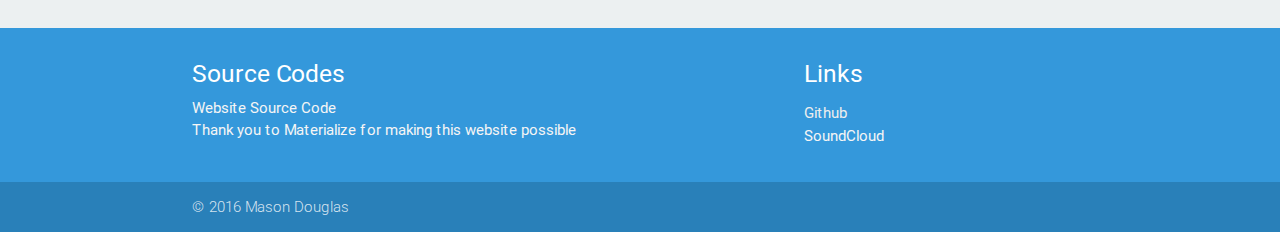
==== commit fe732a6e: "More responsive lol" ====
--- a/index.html
+++ b/index.html
@@ -33,48 +33,48 @@
 		<br>
 		<div class="row">
 			<center><div class="col s12"><h2>The Complete Found Album</h2></div></center>
-			<div class="col s12"><iframe width="100%" height="500" scrolling="no" frameborder="no" src="https://w.soundcloud.com/player/?url=https%3A//api.soundcloud.com/playlists/167883898&amp;auto_play=false&amp;hide_related=false&amp;show_comments=true&amp;show_user=true&amp;show_reposts=false&amp;visual=true"></iframe></div>
+			<div class="col s12 hoverable"><iframe width="100%" height="500" scrolling="no" frameborder="no" src="https://w.soundcloud.com/player/?url=https%3A//api.soundcloud.com/playlists/167883898&amp;auto_play=false&amp;hide_related=false&amp;show_comments=true&amp;show_user=true&amp;show_reposts=false&amp;visual=true"></iframe></div>
 		</div>
 		<br>
 		<br>
 		<div class="row">
-			<div class="col s4"><iframe width="100%" height="150" scrolling="no" frameborder="no" src="https://w.soundcloud.com/player/?url=https%3A//api.soundcloud.com/tracks/219674611&amp;auto_play=false&amp;hide_related=false&amp;show_comments=true&amp;show_user=true&amp;show_reposts=false&amp;visual=true"></iframe></div>
-			<div class="col s4"><iframe width="100%" height="150" scrolling="no" frameborder="no" src="https://w.soundcloud.com/player/?url=https%3A//api.soundcloud.com/tracks/220203130&amp;auto_play=false&amp;hide_related=false&amp;show_comments=true&amp;show_user=true&amp;show_reposts=false&amp;visual=true"></iframe></div>
-			<div class="col s4"><iframe width="100%" height="150" scrolling="no" frameborder="no" src="https://w.soundcloud.com/player/?url=https%3A//api.soundcloud.com/tracks/220206287&amp;auto_play=false&amp;hide_related=false&amp;show_comments=true&amp;show_user=true&amp;show_reposts=false&amp;visual=true"></iframe></div>
+			<div class="col s12 m6 l4 hoverable"><iframe width="100%" height="300" scrolling="no" frameborder="no" src="https://w.soundcloud.com/player/?url=https%3A//api.soundcloud.com/tracks/219674611&amp;auto_play=false&amp;hide_related=false&amp;show_comments=true&amp;show_user=true&amp;show_reposts=false&amp;visual=true"></iframe></div>
+			<div class="col s12 m6 l4 hoverable"><iframe width="100%" height="300" scrolling="no" frameborder="no" src="https://w.soundcloud.com/player/?url=https%3A//api.soundcloud.com/tracks/220203130&amp;auto_play=false&amp;hide_related=false&amp;show_comments=true&amp;show_user=true&amp;show_reposts=false&amp;visual=true"></iframe></div>
+			<div class="col s12 m6 l4 hoverable"><iframe width="100%" height="300" scrolling="no" frameborder="no" src="https://w.soundcloud.com/player/?url=https%3A//api.soundcloud.com/tracks/220206287&amp;auto_play=false&amp;hide_related=false&amp;show_comments=true&amp;show_user=true&amp;show_reposts=false&amp;visual=true"></iframe></div>
 		</div>
 		<br>
 		<div class="row">
-			<div class="col s4"><iframe width="100%" height="150" scrolling="no" frameborder="no" src="https://w.soundcloud.com/player/?url=https%3A//api.soundcloud.com/tracks/220291172&amp;auto_play=false&amp;hide_related=false&amp;show_comments=true&amp;show_user=true&amp;show_reposts=false&amp;visual=true"></iframe></div>
-			<div class="col s4"><iframe width="100%" height="150" scrolling="no" frameborder="no" src="https://w.soundcloud.com/player/?url=https%3A//api.soundcloud.com/tracks/220291590&amp;auto_play=false&amp;hide_related=false&amp;show_comments=true&amp;show_user=true&amp;show_reposts=false&amp;visual=true"></iframe></div>
-			<div class="col s4"><iframe width="100%" height="150" scrolling="no" frameborder="no" src="https://w.soundcloud.com/player/?url=https%3A//api.soundcloud.com/tracks/220297924&amp;auto_play=false&amp;hide_related=false&amp;show_comments=true&amp;show_user=true&amp;show_reposts=false&amp;visual=true"></iframe></div>
+			<div class="col s12 m6 l4 hoverable"><iframe width="100%" height="300" scrolling="no" frameborder="no" src="https://w.soundcloud.com/player/?url=https%3A//api.soundcloud.com/tracks/220291172&amp;auto_play=false&amp;hide_related=false&amp;show_comments=true&amp;show_user=true&amp;show_reposts=false&amp;visual=true"></iframe></div>
+			<div class="col s12 m6 l4 hoverable"><iframe width="100%" height="300" scrolling="no" frameborder="no" src="https://w.soundcloud.com/player/?url=https%3A//api.soundcloud.com/tracks/220291590&amp;auto_play=false&amp;hide_related=false&amp;show_comments=true&amp;show_user=true&amp;show_reposts=false&amp;visual=true"></iframe></div>
+			<div class="col s12 m6 l4 hoverable"><iframe width="100%" height="300" scrolling="no" frameborder="no" src="https://w.soundcloud.com/player/?url=https%3A//api.soundcloud.com/tracks/220297924&amp;auto_play=false&amp;hide_related=false&amp;show_comments=true&amp;show_user=true&amp;show_reposts=false&amp;visual=true"></iframe></div>
 		</div>
 		<br>
 		<div class="row">
-			<div class="col s4"><iframe width="100%" height="150" scrolling="no" frameborder="no" src="https://w.soundcloud.com/player/?url=https%3A//api.soundcloud.com/tracks/220300166&amp;auto_play=false&amp;hide_related=false&amp;show_comments=true&amp;show_user=true&amp;show_reposts=false&amp;visual=true"></iframe></div>
-			<div class="col s4"><iframe width="100%" height="150" scrolling="no" frameborder="no" src="https://w.soundcloud.com/player/?url=https%3A//api.soundcloud.com/tracks/220304032&amp;auto_play=false&amp;hide_related=false&amp;show_comments=true&amp;show_user=true&amp;show_reposts=false&amp;visual=true"></iframe></div>
-			<div class="col s4"><iframe width="100%" height="150" scrolling="no" frameborder="no" src="https://w.soundcloud.com/player/?url=https%3A//api.soundcloud.com/tracks/220310411&amp;auto_play=false&amp;hide_related=false&amp;show_comments=true&amp;show_user=true&amp;show_reposts=false&amp;visual=true"></iframe></div>
+			<div class="col s12 m6 l4 hoverable"><iframe width="100%" height="300" scrolling="no" frameborder="no" src="https://w.soundcloud.com/player/?url=https%3A//api.soundcloud.com/tracks/220300166&amp;auto_play=false&amp;hide_related=false&amp;show_comments=true&amp;show_user=true&amp;show_reposts=false&amp;visual=true"></iframe></div>
+			<div class="col s12 m6 l4 hoverable"><iframe width="100%" height="300" scrolling="no" frameborder="no" src="https://w.soundcloud.com/player/?url=https%3A//api.soundcloud.com/tracks/220304032&amp;auto_play=false&amp;hide_related=false&amp;show_comments=true&amp;show_user=true&amp;show_reposts=false&amp;visual=true"></iframe></div>
+			<div class="col s12 m6 l4 hoverable"><iframe width="100%" height="300" scrolling="no" frameborder="no" src="https://w.soundcloud.com/player/?url=https%3A//api.soundcloud.com/tracks/220310411&amp;auto_play=false&amp;hide_related=false&amp;show_comments=true&amp;show_user=true&amp;show_reposts=false&amp;visual=true"></iframe></div>
 		</div>
 		<br>
 		<div class="row">
-			<div class="col s4"><iframe width="100%" height="150" scrolling="no" frameborder="no" src="https://w.soundcloud.com/player/?url=https%3A//api.soundcloud.com/tracks/222438532&amp;auto_play=false&amp;hide_related=false&amp;show_comments=true&amp;show_user=true&amp;show_reposts=false&amp;visual=true"></iframe></div>
-			<div class="col s4"><iframe width="100%" height="150" scrolling="no" frameborder="no" src="https://w.soundcloud.com/player/?url=https%3A//api.soundcloud.com/tracks/222529716&amp;auto_play=false&amp;hide_related=false&amp;show_comments=true&amp;show_user=true&amp;show_reposts=false&amp;visual=true"></iframe></div>
-			<div class="col s4"><iframe width="100%" height="150" scrolling="no" frameborder="no" src="https://w.soundcloud.com/player/?url=https%3A//api.soundcloud.com/tracks/229170748&amp;auto_play=false&amp;hide_related=false&amp;show_comments=true&amp;show_user=true&amp;show_reposts=false&amp;visual=true"></iframe></div>
+			<div class="col s12 m6 l4 hoverable"><iframe width="100%" height="300" scrolling="no" frameborder="no" src="https://w.soundcloud.com/player/?url=https%3A//api.soundcloud.com/tracks/222438532&amp;auto_play=false&amp;hide_related=false&amp;show_comments=true&amp;show_user=true&amp;show_reposts=false&amp;visual=true"></iframe></div>
+			<div class="col s12 m6 l4 hoverable"><iframe width="100%" height="300" scrolling="no" frameborder="no" src="https://w.soundcloud.com/player/?url=https%3A//api.soundcloud.com/tracks/222529716&amp;auto_play=false&amp;hide_related=false&amp;show_comments=true&amp;show_user=true&amp;show_reposts=false&amp;visual=true"></iframe></div>
+			<div class="col s12 m6 l4 hoverable"><iframe width="100%" height="300" scrolling="no" frameborder="no" src="https://w.soundcloud.com/player/?url=https%3A//api.soundcloud.com/tracks/229170748&amp;auto_play=false&amp;hide_related=false&amp;show_comments=true&amp;show_user=true&amp;show_reposts=false&amp;visual=true"></iframe></div>
 		</div>
 		<br>
 		<div class="row">
-			<div class="col s4"><iframe width="100%" height="150" scrolling="no" frameborder="no" src="https://w.soundcloud.com/player/?url=https%3A//api.soundcloud.com/tracks/229172853&amp;auto_play=false&amp;hide_related=false&amp;show_comments=true&amp;show_user=true&amp;show_reposts=false&amp;visual=true"></iframe></div>
-			<div class="col s4"><iframe width="100%" height="150" scrolling="no" frameborder="no" src="https://w.soundcloud.com/player/?url=https%3A//api.soundcloud.com/tracks/232619182&amp;auto_play=false&amp;hide_related=false&amp;show_comments=true&amp;show_user=true&amp;show_reposts=false&amp;visual=true"></iframe></div>
-			<div class="col s4"><iframe width="100%" height="150" scrolling="no" frameborder="no" src="https://w.soundcloud.com/player/?url=https%3A//api.soundcloud.com/tracks/233398210&amp;auto_play=false&amp;hide_related=false&amp;show_comments=true&amp;show_user=true&amp;show_reposts=false&amp;visual=true"></iframe></div>
+			<div class="col s12 m6 l4 hoverable"><iframe width="100%" height="300" scrolling="no" frameborder="no" src="https://w.soundcloud.com/player/?url=https%3A//api.soundcloud.com/tracks/229172853&amp;auto_play=false&amp;hide_related=false&amp;show_comments=true&amp;show_user=true&amp;show_reposts=false&amp;visual=true"></iframe></div>
+			<div class="col s12 m6 l4 hoverable"><iframe width="100%" height="300" scrolling="no" frameborder="no" src="https://w.soundcloud.com/player/?url=https%3A//api.soundcloud.com/tracks/232619182&amp;auto_play=false&amp;hide_related=false&amp;show_comments=true&amp;show_user=true&amp;show_reposts=false&amp;visual=true"></iframe></div>
+			<div class="col s12 m6 l4 hoverable"><iframe width="100%" height="300" scrolling="no" frameborder="no" src="https://w.soundcloud.com/player/?url=https%3A//api.soundcloud.com/tracks/233398210&amp;auto_play=false&amp;hide_related=false&amp;show_comments=true&amp;show_user=true&amp;show_reposts=false&amp;visual=true"></iframe></div>
 		</div>
 		<br>
 		<div class="row">
-			<div class="col s4"><iframe width="100%" height="150 scrolling="no" frameborder="no" src="https://w.soundcloud.com/player/?url=https%3A//api.soundcloud.com/tracks/233722357&amp;auto_play=false&amp;hide_related=false&amp;show_comments=true&amp;show_user=true&amp;show_reposts=false&amp;visual=true"></iframe></div>
-			<div class="col s4"><iframe width="100%" height="150" scrolling="no" frameborder="no" src="https://w.soundcloud.com/player/?url=https%3A//api.soundcloud.com/tracks/234919133&amp;auto_play=false&amp;hide_related=false&amp;show_comments=true&amp;show_user=true&amp;show_reposts=false&amp;visual=true"></iframe></div>
-			<div class="col s4"><iframe width="100%" height="150" scrolling="no" frameborder="no" src="https://w.soundcloud.com/player/?url=https%3A//api.soundcloud.com/tracks/245694127&amp;auto_play=false&amp;hide_related=false&amp;show_comments=true&amp;show_user=true&amp;show_reposts=false&amp;visual=true"></iframe></div>
+			<div class="col s12 m6 l4 hoverable"><iframe width="100%" height="300 scrolling="no" frameborder="no" src="https://w.soundcloud.com/player/?url=https%3A//api.soundcloud.com/tracks/233722357&amp;auto_play=false&amp;hide_related=false&amp;show_comments=true&amp;show_user=true&amp;show_reposts=false&amp;visual=true"></iframe></div>
+			<div class="col s12 m6 l4 hoverable"><iframe width="100%" height="300" scrolling="no" frameborder="no" src="https://w.soundcloud.com/player/?url=https%3A//api.soundcloud.com/tracks/234919133&amp;auto_play=false&amp;hide_related=false&amp;show_comments=true&amp;show_user=true&amp;show_reposts=false&amp;visual=true"></iframe></div>
+			<div class="col s12 m6 l4 hoverable"><iframe width="100%" height="300" scrolling="no" frameborder="no" src="https://w.soundcloud.com/player/?url=https%3A//api.soundcloud.com/tracks/245694127&amp;auto_play=false&amp;hide_related=false&amp;show_comments=true&amp;show_user=true&amp;show_reposts=false&amp;visual=true"></iframe></div>
 		</div>
 		<br>
 		<div class="row">
-			<center><div class="col s12"><iframe width="100%" height="150" scrolling="no" frameborder="no" src="https://w.soundcloud.com/player/?url=https%3A//api.soundcloud.com/tracks/248063342&amp;auto_play=false&amp;hide_related=false&amp;show_comments=true&amp;show_user=true&amp;show_reposts=false&amp;visual=true"></iframe></div></center>
+			<center><div class="col s12 hoverable"><iframe width="100%" height="300" scrolling="no" frameborder="no" src="https://w.soundcloud.com/player/?url=https%3A//api.soundcloud.com/tracks/248063342&amp;auto_play=false&amp;hide_related=false&amp;show_comments=true&amp;show_user=true&amp;show_reposts=false&amp;visual=true"></iframe></div></center>
 		</div>
 		<br>
 		
